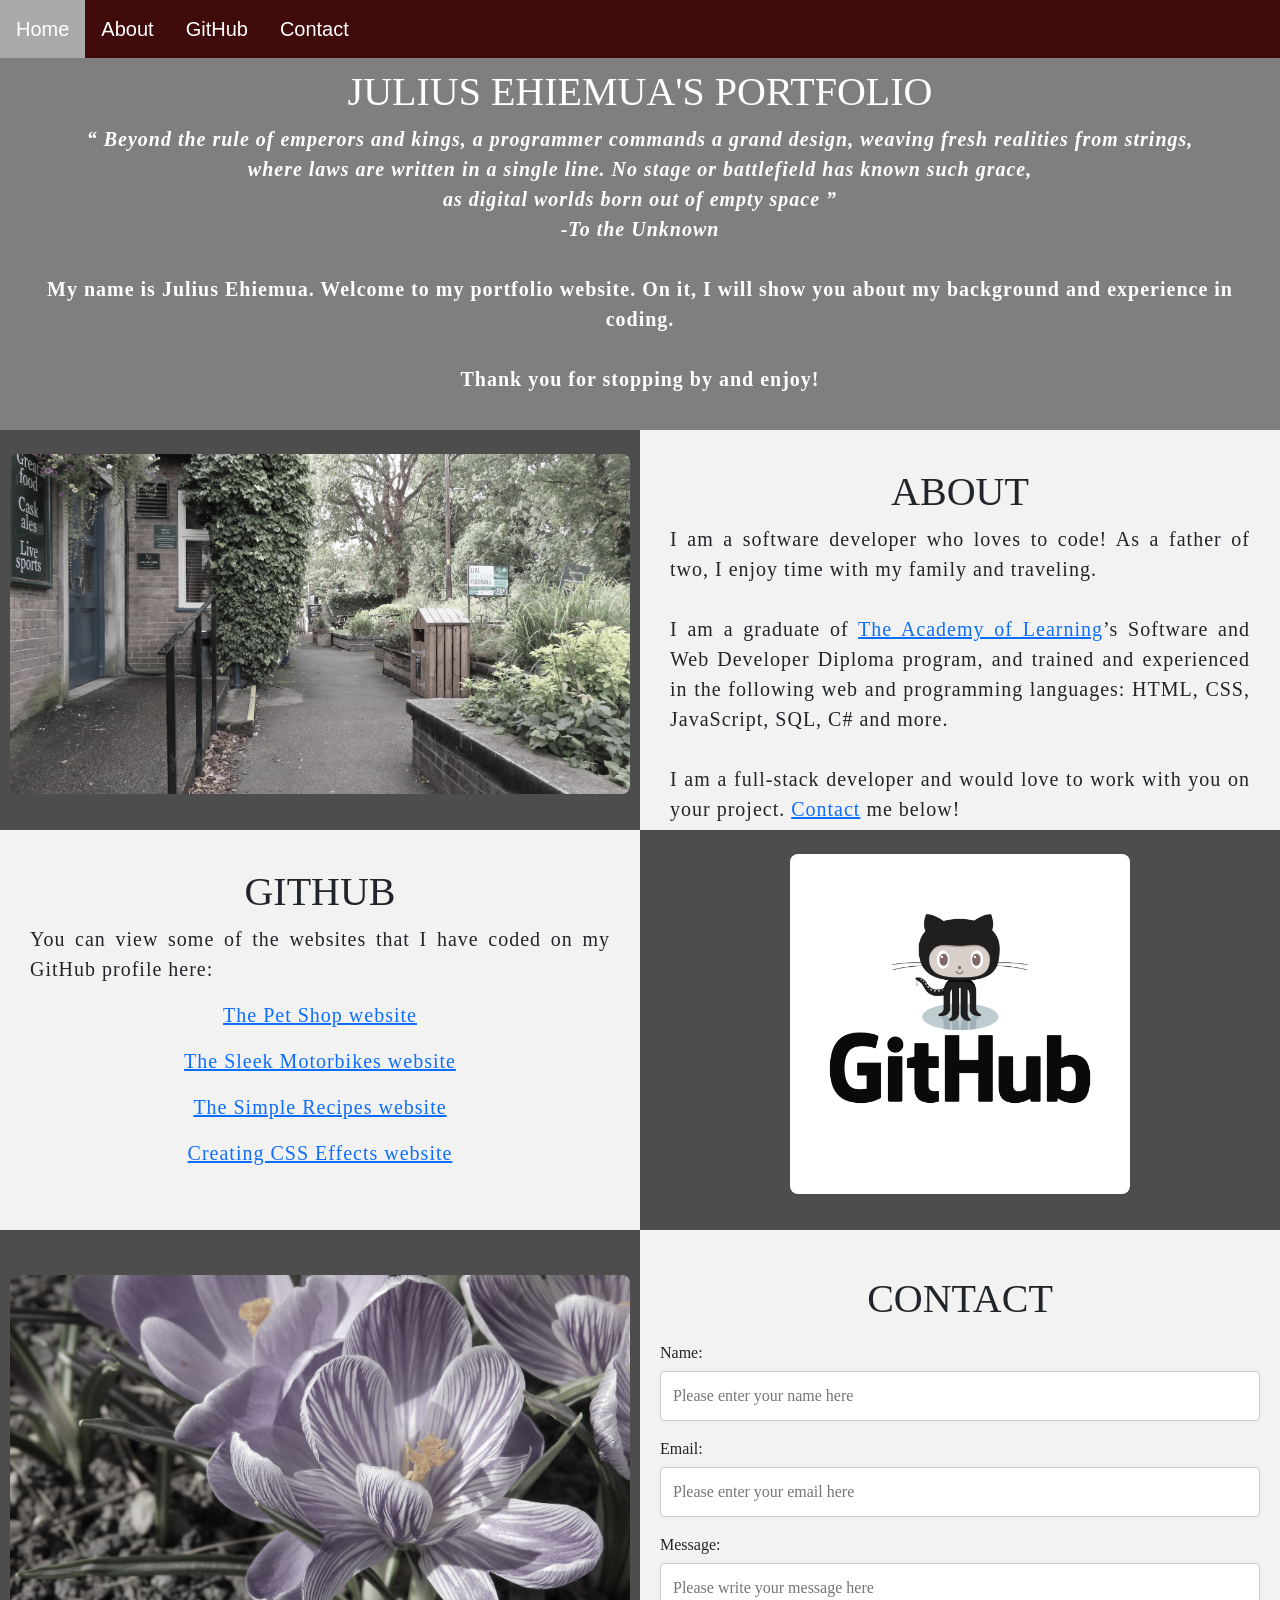
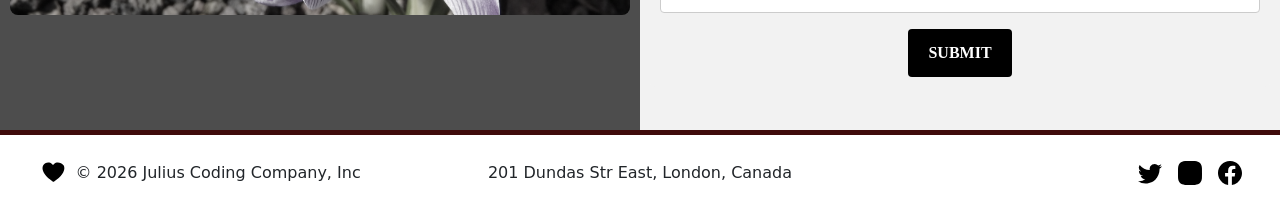
==== Student-Portfolio/index.html @ cab0d88e "feat: add portfolio website project" ====
<!DOCTYPE html>
<html>
<!--Head-->

<head>
    <meta charset="UTF-8">
    <meta name="viewport" content="width=device-width" />
    <title>Julius Ehiemua Coding Company</title>
    <!--
    <link href="https://cdn.jsdelivr.net/npm/bootstrap@5.2.3/dist/css/bootstrap.min.css" rel="stylesheet">
        
        -->>
    <link rel="stylesheet" type="text/css" href="stylesheet/portfolio.css">
    <link
    href="https://cdn.jsdelivr.net/npm/bootstrap@5.2.3/dist/css/bootstrap.min.css" rel="stylesheet">
</head>

<!--Body-->

<body class="Background">

    <!--Navbar-->
    <div class="Navbar">
        <a class="active" href="#Home">Home</a>
        <a href="#About">About</a>
        <a href="#GitHub">GitHub</a>
        <a href="#Contact">Contact</a>
    </div>
    <svg xmlns="http://www.w3.org/2000/svg" style="display: none;">

        <symbol id="facebook" viewBox="0 0 16 16">
            <path
                d="M16 8.049c0-4.446-3.582-8.05-8-8.05C3.58 0-.002 3.603-.002 8.05c0 4.017 2.926 7.347 6.75 7.951v-5.625h-2.03V8.05H6.75V6.275c0-2.017 1.195-3.131 3.022-3.131.876 0 1.791.157 1.791.157v1.98h-1.009c-.993 0-1.303.621-1.303 1.258v1.51h2.218l-.354 2.326H9.25V16c3.824-.604 6.75-3.934 6.75-7.951z" />
        </symbol>

        <symbol id="instagram" viewBox="0 0 16 16">
            <path
                d="M8 0C5.829 0 5.556.01 4.703.048 3.85.088 3.269.222 2.76.42a3.917 3.917 0 0 0-1.417.923A3.927 3.927 0 0 0 .42 2.76C.222 3.268.087 3.85.048 4.7.01 5.555 0 5.827 0 8.001c0 2.172.01 2.444.048 3.297.04.852.174 1.433.372 1.942.205.526.478.972.923 1.417.444.445.89.719 1.416.923.51.198 1.09.333 1.942.372C5.555 15.99 5.827 16 8 16s2.444-.01 3.298-.048c.851-.04 1.434-.174 1.943-.372a3.916 3.916 0 0 0 1.416-.923c.445-.445.718-.891.923-1.417.197-.509.332-1.09.372-1.942C15.99 10.445 16 10.173 16 8s-.01-2.445-.048-3.299c-.04-.851-.175-1.433-.372-1.941a3.926 3.926 0 0 0-.923-1.417A3.911 3.911 0 0 0 13.24.42c-.51-.198-1.092-.333-1.943-.372C10.443.01 10.172 0 7.998 0h.003z" />
        </symbol>

        <symbol id="twitter" viewBox="0 0 16 16">
            <path
                d="M5.026 15c6.038 0 9.341-5.003 9.341-9.334 0-.14 0-.282-.006-.422A6.685 6.685 0 0 0 16 3.542a6.658 6.658 0 0 1-1.889.518 3.301 3.301 0 0 0 1.447-1.817 6.533 6.533 0 0 1-2.087.793A3.286 3.286 0 0 0 7.875 6.03a9.325 9.325 0 0 1-6.767-3.429 3.289 3.289 0 0 0 1.018 4.382A3.323 3.323 0 0 1 .64 6.575v.045a3.288 3.288 0 0 0 2.632 3.218 3.203 3.203 0 0 1-.865.115 3.23 3.23 0 0 1-.614-.057 3.283 3.283 0 0 0 3.067 2.277A6.588 6.588 0 0 1 .78 13.58a6.32 6.32 0 0 1-.78-.045A9.344 9.344 0 0 0 5.026 15z" />
        </symbol>

        <symbol id="heart" viewBox="0 0 16 16">
            <path
                d="M8 2.748l-.717-.737C5.6.281 2.514.878 1.4 3.053c-.523 1.023-.641 2.5.314 4.385.92 1.815 2.834 3.989 6.286 6.357a.5.5 0 0 0 .572 0c3.452-2.368 5.365-4.542 6.286-6.357.955-1.886.838-3.362.314-4.385C13.486.878 10.4.28 8.717 2.01L8 2.748z" />
        </symbol>

    </svg>

    <!--Breaks inserted to add space between navbar and the first heading-->
    <br>
    <br>

    <!--Background video-->
    <div id="Home">
        <video autoplay muted loop id="Typing_Video">
            <source src="images/video/Typing.mp4" type="video/mp4">
            <!--Display message if video fails to run-->
            Your browser does not support HTML5 video.
        </video>
    </div>

    <!--Video text-->
    <div class="Video_Text">
        <h1 class="white-text">Julius Ehiemua's Portfolio</h1>
        <strong>
            <p class="center">
                <!--
                <q>The computer programmer is a creator of universes for which he alone is the lawgiver.
                    <br>No playwright, no stage director, no emperor, however powerful, has ever exercised such absolute
                    authority to arrange a stage or
                    <br>field of battle and to command such unswervingly dutiful actors or troops.
                </q>-->

                <q>
                    Beyond the rule of emperors and kings, a programmer commands a grand design, weaving fresh realities from strings,<br>
                    where laws are written in a single line. No stage or battlefield has known such grace,<br>
                    as digital worlds born out of empty space
                </q>
                <!--<br> -Joseph Weizenbaum-->
                <br> <em>-To the Unknown</em>
                <br>
                <!--
                <br> My name is Julius Ehiemua. Welcome to my portfolio website. On it, I will tell you about my
                background and experience.-->
                 <br> My name is Julius Ehiemua. Welcome to my portfolio website. On it, I will show you about my background and experience in coding.
                <br>
                <br> Thank you for stopping by and enjoy!
            </p>
        </strong>
    </div>

    <!--About section-->
    <div class="Row" id="About">
        <!--Left column-->
        <div class="Column_2">
            <img src="images/about.png" alt="Replace with your own image and description">
        </div>
        <!--Right column-->
        <div class="Column_1">
            <h1>About</h1>
            <p>
                I am a software developer who loves to code! As a father of two, I enjoy time with my family and
                traveling.
                <br>
                <br>I am a graduate of <a href="https://www.academyoflearning.com/" target="_blank">The Academy of
                    Learning</a>’s Software and Web Developer Diploma program, and trained and experienced in the
                following web and programming languages: HTML, CSS, JavaScript, SQL, C# and more.
                <br>
                <br>I am a full-stack developer and would love to work with you on your project. <a
                    href="#Contact">Contact</a> me below!
            </p>
        </div>
    </div>

    <!--GitHub section-->
    <div class="Row" id="GitHub">
        <!--Left column-->
        <div class="Column_1">
            <h1>GitHub</h1>
            <p>
                You can view some of the websites that I have coded on my GitHub profile here:
                <br>
                <!--
            <p class="center"><a href="https://github.com/the-tech-academy" target="_blank">The Tech Academy Github</a>
            </p>-->
            <p class="center"><a href="https://jusehiemua.github.io/2026-05-31-My-CSS-And-Bootstrap-Projects/the-pet-shop-website/" target="_blank">The Pet Shop website</a>
            </p>
             <p class="center"><a href="https://jusehiemua.github.io/2026-05-17-My-HTML-And-CSS-Projects/one-page-website/one_page_website.html" target="_blank">The Sleek Motorbikes website</a>
            </p>
             <p class="center"><a href="https://jusehiemua.github.io/2026-05-31-My-CSS-And-Bootstrap-Projects/Simple-Recipes" target="_blank">The Simple Recipes website</a>
            </p>
             <p class="center"><a href="https://jusehiemua.github.io/2026-05-31-My-CSS-And-Bootstrap-Projects/Creating-CSS-Effects" target="_blank">Creating CSS Effects website</a>
            </p>
            </p>
        </div>
        <!--Right column-->
        <div class="Column_2">
            <a href="https://github.com/jusehiemua" target="_blank"><img src="images/GitHub.png"
                    alt="GitHub Logo"></a>
        </div>
    </div>

    <!--Contact section-->
    <div class="Row" id="Contact">
        <!--Contact image, left column-->
        <div class="Column_2 Column_tall">
            <img src="images/contact.png" alt="Contact_Image">
        </div>
        <!--Contact form, right column-->
        <div class="Column_1 Column_tall">
            <h1>Contact</h1>
            <!--This specifies where and how to send the form data; we are leaving it blank-->
            <form action="" method="POST">
                <!-- Here we are utilizing a 3rd party service to submit the contact form data, insert your formspree endpoint in the action attribute -->
                <label>Name:</label>
                <input type="text" placeholder="Please enter your name here">
                <label>Email:</label>
                <input type="text" id="Email" name="Email" placeholder="Please enter your email here">
                <label>Message:</label>
                <input type="text" id="Message" name="Message" placeholder="Please write your message here">
                <input type="submit" value="SUBMIT">
            </form>
        </div>
    </div>

    <!--Footer section-->
    <footer>
        <div class="container-fluid">
            <div class="row align-items-center text-center">

                <div class="col-md-4 d-flex align-items-center justify-content-start">
                    <a href="https://example.com" class="me-2 text-dark text-decoration-none lh-1">
                        <svg class="bi" width="30" height="24">
                            <use href="#heart"></use>
                        </svg>
                    </a>
                    <span class="text-dark">&copy; 2026 Julius Coding Company, Inc</span>
                </div>

                <div class="col-md-4">
                    <span class="text-dark">201 Dundas Str East, London, Canada</span>
                </div>

                <div class="col-md-4 d-flex justify-content-end">
                    <ul class="nav list-unstyled d-flex mb-0">
                        <li class="ms-3">
                            <a class="text-dark" href="https://example.com/twitter">
                                <svg class="bi" width="24" height="24">
                                    <use href="#twitter"></use>
                                </svg>
                            </a>
                        </li>

                        <li class="ms-3">
                            <a class="text-dark" href="https://example.com/instagram">
                                <svg class="bi" width="24" height="24">
                                    <use href="#instagram"></use>
                                </svg>
                            </a>
                        </li>

                        <li class="ms-3">
                            <a class="text-dark" href="https://example.com/facebook">
                                <svg class="bi" width="24" height="24">
                                    <use href="#facebook"></use>
                                </svg>
                            </a>
                        </li>
                    </ul>
                </div>

            </div>
        </div>

    </footer>

    <script src="https://cdn.jsdelivr.net/npm/bootstrap@5.2.3/dist/js/bootstrap.bundle.min.js"></script>

</body>

</html>
---- Student-Portfolio/stylesheet/portfolio.css ----
/***** GENERAL STYLING *****/
/* Body */
body {
    margin: 0%  /* This ensures our site displays all the way to the edge of the browser screen */
}

/* Heading 1 elements */
h1 {
    text-transform: uppercase; /* Capitalizing all h1 headings */
    font-family: "Trebuchet MS", Optima; /* Sets the font family of all h1 headings */
    text-align: center; /* Centering all h1 elements */
    margin-top: 3%; /* Adds a small margin above h1 elements */
    color: #1a1a1a; 
}

/* Heading 1 element hover effect */
h1:hover {
    filter: grayscale(5%); /* Adds a slightly gray filter to the h1 headings when hovered over */
    transform: scale(1.1); /* When the h1 elements are hovered over they increase in size by 1.1 */
    transition: transform 1s; /* This causes the transformation to last 1 second */
}

/* Styling for portfolio title text */
.white-text {
    color: #fff; /* This is used to change the color of the portfolio title text */
}

/* Paragraph elements */
p {
    font-family: Perpetua, Rockwell Extra Bold;
    text-align: justify; /* Justify text within paragraph elements */
    letter-spacing: 1px; /* This expands the text slightly */
    font-size: 20px;
    padding-left: 20px; /* Adds padding to the left of the paragraph element */
    padding-right: 20px; /* Adds padding to the right of the paragraph element */
}

/* Paragraph element hover effect */
p:hover {
    transition: transform 1s; /* This makes the transform effect last 1 second */
	transform: scale(1.01); /* This makes the paragraphs increase slightly in size when hovered over */
}

/* Center class - this applies to all elements with the class "center" */
.center {
    text-align: center; /* This center aligns the text */
}

/* Center class hover effect - This only affects the quote, github link, and footer */
.center:hover {
    transition: transform 2s; /* This makes the transform effect last 2 seconds */
    transform: scale(1.1); /* This makes the elements with class "center" increase in size by 1.1 when hovered over */
}

/* Anchor elements */
a {
    color: blue; /* This ensures all links are blue */
}

/* Quotation elements */
q {
    font-style: italic; /* This makes the quote italicized */
}

/* Image elements */
img {
    filter: grayscale(75%); /* This rids our pictures of 75% of their color */
    border-radius: 8px; /* Gives all images slightly rounded corners */
    max-width: 100%; /* Ensures all images stay within the width of their container */
    height: 340px; /* Sets the height of all images */
    display: block; /* By specifying block display we can ensure our images are able to be centered */
    margin-left: auto; /* In combination with "margin-right: auto" this centers all images */
    margin-right: auto;
}

/* Image element hover effects */
img:hover {
	filter: grayscale(5%);  /* Brings back most of the image's color when hovered over */
    transition: transform 1s; /* Transition lasts 1 second */
	transform: scale(1.1); /* Image is increased slightly when hovered over */
}

/* The @media rule is used in media queries to apply different styles for different media/types of devices */
/* On screens 576px and smaller the images will be 100px tall and centered vertically in the column */
@media screen and (max-width: 576px) {
    img {
        height: 100px;
        margin-top: 150px;
    }
}

/* Styling for footer element */
footer {
    padding: 2%; /* This gives the footer padding that is equal to 2% of the width of the element's area */
    background-color: white;
}
/***** END OF GENERAL STYLING *****/

/***** NAVBAR STYLING *****/
.Navbar {
    overflow: hidden; /* This ensures that any content that overflows beyond the boundary of our nav bar is not displayed */
    background-color: black; /* This colors the navbar black */
    background-color: rgb(63, 11, 11);
    
    position: fixed; /* This keeps the navbar at the top of the screen as we scroll */
    top: 0; /* This ensures no space is displayed above the navbar */
    width: 100%; /* This makes the navbar span the entire width of the page */
    z-index: 1; /* This ensures other elements don't display over the navbar */
    -webkit-animation: moveNav 5s; /* This applies the moveNav animation below for Safari 4.0 - 8.0 */
    animation: moveNav 5s; /* This applies the moveNav animation for all other browsers */
}

/* moveNav animation effect for moving the nav bar in from the left of the screen */
@keyframes moveNav {
    from {left: -100vw;} /* The navbar is starting off screen to the left */
    to {left: 0vw;} /* This moves the navbar into place on the screen */
}

/* Navbar links */
.Navbar a {
    float: left; /* This specifies that the text floats on the left on the navbar */
    display: block; /* This ensures that other text will be displayed on the same line or row, instead of a new line */
    color: white; /* This is the font color for text on our navbar */
    padding: 14px 16px; /* This adds padding around our text */
    text-decoration: none; /* This gets rid of the underlines under the text on our navbar */
    font-family: Avant Garde, Helvetica; /* This specifies the font family for text on our navbar */
    font-size: 20px; /* This specifies the font size for text on our navbar */
    text-align: center; /* This centers the text within its container */
    position: relative; /* This sets the text relative to its normal positioning, allowing us to use the animation below */
    -webkit-animation: moveNavText 5.75s; /* Animation for Safari 4.0 - 8.0 */
    animation: moveNavText 5.75s; /* Applies the moveNavText animation for 5.75s */ 
}

/* moveNavText animation effect for moving the navbar text from above the view to the navbar */
@keyframes moveNavText {
    from {top: -100vw;} /* This sets the navbar text 100% above the viewport */
    to {top: 0vw;} /* This lowers the navbar text onto the navbar */
}

/* Screens 576px and smaller will display navbar links equally distributed */
@media screen and (max-width: 576px) {
    .Navbar a{
        width: 25%; /* This makes each link take up 1/4 of the navbar */
        font-size: 12px;
    }
}

/* Navbar hover effects */
.Navbar a:hover {
    background-color: #f4f4f4; /* Defines the background color that will display when you hover over the link */
    color: black; /* This defines the font color that will display when navbar a elements are hovered over */
    font-weight: bold; /* This makes the text on the navbar bold when hovered over */
}

/* Navbar home button */
.Navbar a.active { /* This targets the a element on the navbar with the "active" class */
    background-color: darkgray;
}
/***** END OF NAVBAR STYLING *****/

/***** VIDEO STYLING *****/
/* Formatting for background video */
#Typing_Video {
    position: fixed; /* This fixes the video to the page */
    right: 0; /* This ensures there is no space between the edge of the video and the edge of the page */
    bottom: 0; /* This ensures no space between the bottom of the video and the bottom of the page */
    min-width: 100%; /* This ensures the video is displayed across the full width of the page */
    z-index: -1; /* This places the video behind the other elements on the page */
}

/* Screens that are 576px and smaller will not display the background video */
@media screen and (max-width: 576px) {
    #Typing_Video {
        display: none;
    }
}

/* Texts over the video */
.Video_Text {
    background: rgba(0, 0, 0, 0.5); /* This provides a semi-transparent background for the text to sit over */
    color: white; /* Makes the font color white */
    width: 100%; /* Ensures the video-text container fills the width of the video */
    padding: 20px; /* This adds padding around the video-text container so that the background goes slightly beyond the text */
    position: relative; /* This sets the text relative to its normal positioning, allowing us to use the animation below */
    -webkit-animation: moveVideoText 5.75s;
    animation: moveVideoText 5.75s;
}

/* This animation effect causes the overlay video text to move up from the bottom of the page upon page load */
@keyframes moveVideoText {
    from {top: -100vw;} /* This sets the position of the video text to above the viewport */
    to {top: 0vw;} /* This moves the video text to the normal positioning on the viewport */
}
/***** END OF VIDEO STYLING *****/

/***** TABLE STYLING -  this section covers the styling of the columns and rows within the table *****/
* { /* The asterisk is a universal selector that applies this effect to all elements on the page */
    box-sizing: border-box; /* This creates a box with a border within which we will place most of our text */
} 

.Column_1 {
    float: left;
    width: 50%; /* This ensures the column takes up half of the page width */
    padding: 10px;
    padding-top: 3%; /* This ensures there is space between the top of the column and our headings */
    height: 400px; /* This sets the height of the column to 400px -  this may need to be adjusted depending on the text you enter */
    background-color: #f2f2f2; /* Sets the background color of the columns with class Column_1 */
}

/* Screens 576px and smaller will display a scroll bar if the text overflows the column height */
@media screen and (max-width: 576px) {
    .Column_1 {
        overflow: auto;
    }
}

.Column_2 {
    float: left;
    width: 50%;
    padding: 10px;
    padding-top: 1.9%;
    height: 400px;
    background-color: #4d4d4d;
}

/* This class is applied to the columns in the final row, overriding the height and padding to provide more room for the contact form  while keeping the rest of the formatting from Column_1 or Column_2 */
.Column_tall {
    padding-top: 3.5%;
    height: 450px;
}

/* This inserts something after the content of selected elements (in this case the elements with class "Row") */
.Row:after {
	content: ""; /* By leaving this blank, we are allowing the footer (covered lower down) to be displayed - removing it makes the footer overwrite a column */
	display: table; /* The display property specifies the type of display behavior; the table value tells the browser to treat the element as a table */
	clear: both; /* This clears any other elements from floating on the left or the right of an element */
}
/***** END OF TABLE STYLING *****/

/***** CONTACT FORM STYLING *****/
/* input[type=text] targets all text input sections of the contact form */
input[type=text] {
    width: 100%; /* Each input box covers the full width of the container */
    padding: 12px; /* Adds padding within the text box */
    border: 1px solid #ccc; /* Setting a solid border and its color */
    border-radius: 4px; /* Slightly rounds the corners of the text box border */
    box-sizing: border-box; /* This creates a box with a border around the contact form input boxes */
    margin-top: 6px; /* Adds a margin to the top of the text box */
    margin-bottom: 16px; /* Adds a margin to the bottom of the text box */
    resize: vertical; /* This allows the user to resize the text boxes vertically */
    font-family: Perpetua, Rockwell Extra Bold;
}

/* Hover effects for input boxes */
input[type=text]:hover {
    box-shadow: 0 0 5px #00004d inset; /* This creates a blue shadow in the text box when hovered over by the user */
}

/* Submit button */
input[type=submit] {
    background-color: black; /* Sets the background color of the submit button to black */
    color: white; /* Sets the font color of the Submit button to white */
    font-weight: bold; /* Makes the font of the submit button bold */
    padding: 12px 20px; /* Adds padding to the submit button */
    border: none; /* Removes the border from the submit button */
    border-radius: 4px; /* Gives the submit button the same rounded corners as the text boxes */
    cursor: pointer; /* Changes the cursor to pointer when over the submit button */
    display: block; /* Allows the submit button to be centered */
    margin-left: auto; /* In combination with "margin-right: auto" this will center the submit button */
    margin-right: auto;
    font-family: Perpetua, Rockwell Extra Bold;
}

/* Hover effect for submit button */
input[type=submit]:hover {
    background-color: white; /* Turns the background of the submit button white when the user hovers over it */
    color: black; /* Turns the font black when hovered over */
    transform: scale(1.5); /* Makes the button increase 1.5 times in size */
    transition: transform 1.5s; /* Makes the transform effect last 1.5 seconds */
}

/* Form element */
form {
    border-radius: 5px; /* Rounds the corners of the contact form */
    background-color: #f2f2f2; 
    padding: 10px; /* Adds padding to the contact form */
    font-family: "Trebuchet MS", Optima;
}
/***** END OF CONTACT FORM STYLING *****/

/***** SOME PERSONALIZATION OF CSS STYLING *****/
.Navbar {
    background-color: rgb(63, 11, 11);
}

.Column_1 h1,
.Column_2 h1 {
    transition: all 0.5s ease;
}

.Column_1:hover h1,
.Column_2:hover h1 {
    /*color: rgb(63, 11, 11);*/
    color: rgb(32, 174, 189);
    text-shadow: 2px 2px 2px rgba(237, 10, 10, 0.3);
    transform: scale(1.5);
}

footer {
    border-top: 5px solid rgb(63, 11, 11);
}

.Column_tall {
    padding-top: 3.5%;
    min-height: 500px;
    height: auto;
}

/* Default unvisited-looking navbar state */
.Navbar a {
    color: white;
    background-color: rgb(63, 11, 11);
}

/* Remove the permanent Home gray effect */
.Navbar a.active {
    color: white;
    background-color: rgb(63, 11, 11);
}

/* Current section state */
body:not(:has(:target)) .Navbar a[href="#Home"],
body:has(#Home:target) .Navbar a[href="#Home"],
body:has(#About:target) .Navbar a[href="#About"],
body:has(#GitHub:target) .Navbar a[href="#GitHub"],
body:has(#Contact:target) .Navbar a[href="#Contact"] {
    color: white;
    background-color: darkgray;
}

/* Hover state should still win when mouse is over the item */
.Navbar a:hover {
    color: black;
    background-color: white;
    font-weight: bold;
}

html {
    scroll-padding-top: 60px;
}
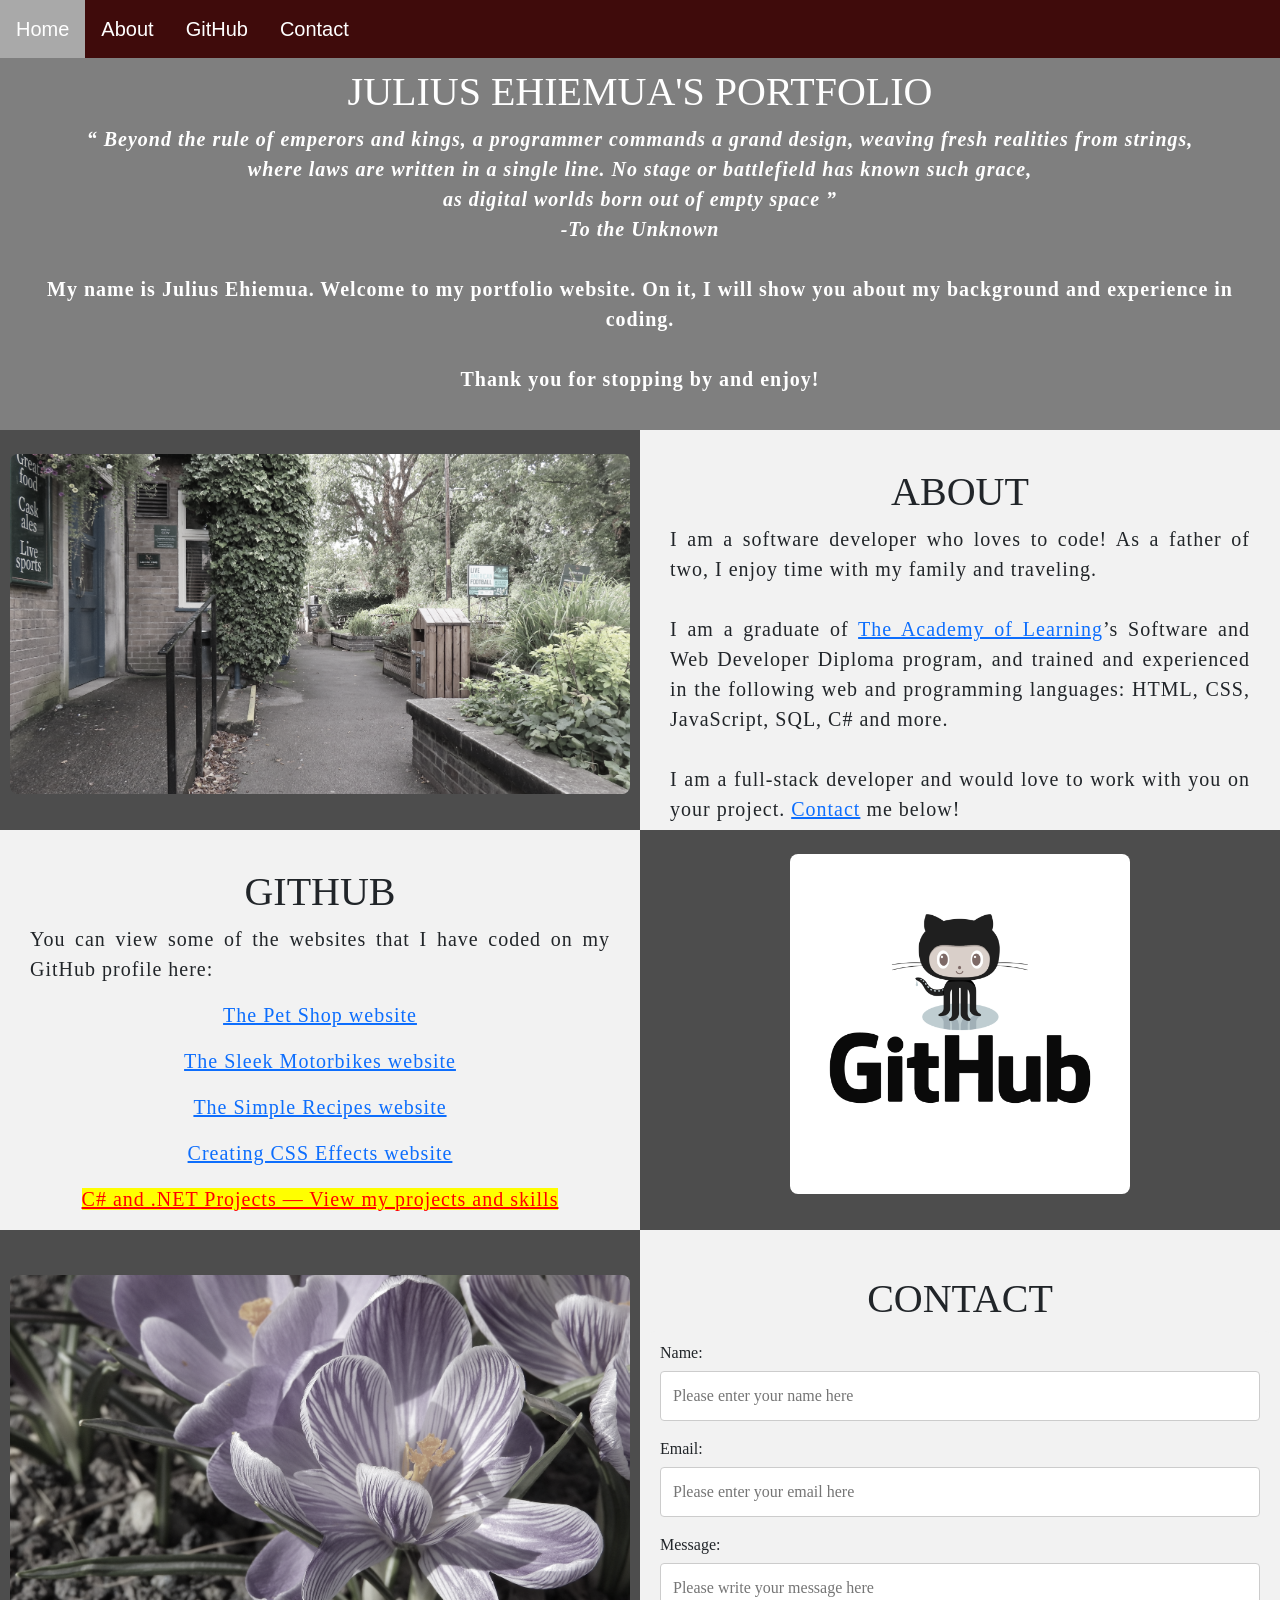
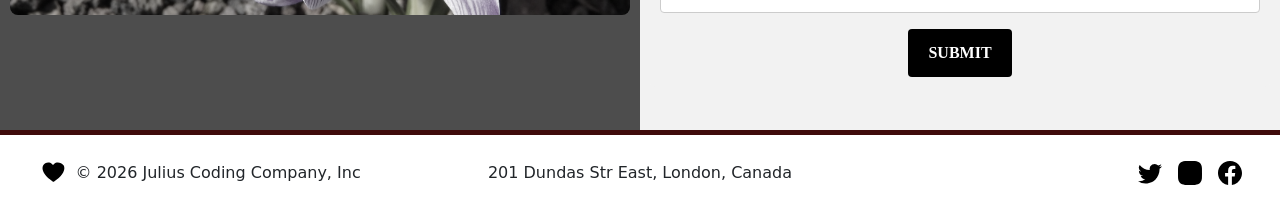
==== commit 2ef7dbaa: "feat: link C# projects README from portfolio" ====
--- a/Student-Portfolio/index.html
+++ b/Student-Portfolio/index.html
@@ -14,7 +14,10 @@
     <link
     href="https://cdn.jsdelivr.net/npm/bootstrap@5.2.3/dist/css/bootstrap.min.css" rel="stylesheet">
 </head>
-
+    #GitHub .Column_1 {
+        position: relative;
+        top: -75px; /* Adjust this pixel number up or down to get the perfect fit */
+    }
 <!--Body-->
 
 <body class="Background">
@@ -134,6 +137,8 @@
              <p class="center"><a href="https://jusehiemua.github.io/2026-05-31-My-CSS-And-Bootstrap-Projects/Simple-Recipes" target="_blank">The Simple Recipes website</a>
             </p>
              <p class="center"><a href="https://jusehiemua.github.io/2026-05-31-My-CSS-And-Bootstrap-Projects/Creating-CSS-Effects" target="_blank">Creating CSS Effects website</a>
+            </p>
+             <p class="center"><a href="https://github.com/jusehiemua/2026-09-13-My-C-Sharp-and-DotNET-Framework-Part-2-Projects/blob/main/README.md" target="_blank" style="color: red; background-color: yellow;">C# and .NET Projects — View my projects and skills</a>
             </p>
             </p>
         </div>
